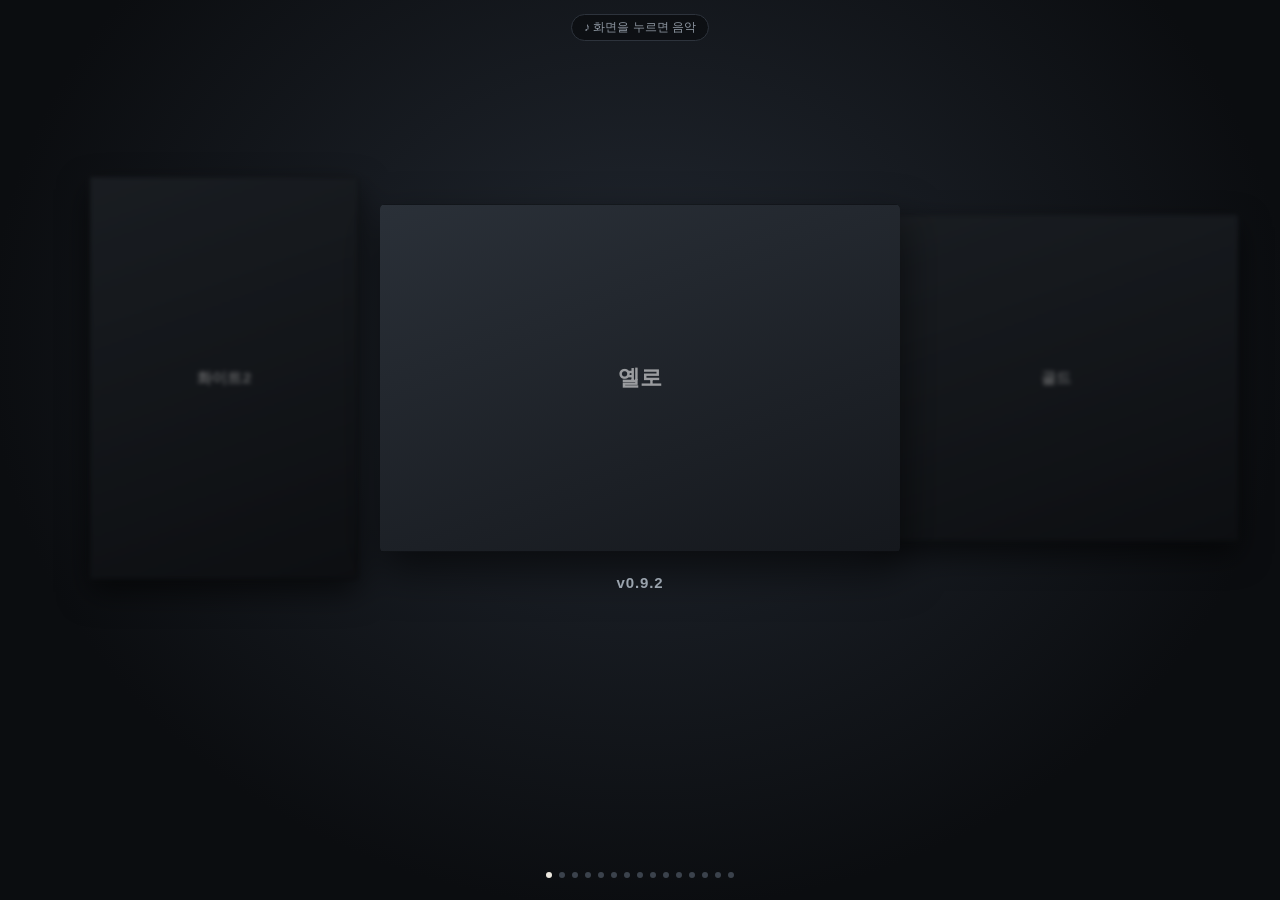
==== web/index.html @ 889077e4 "기라티나 0.1.13(교환 이로치 실제 반영) Co-Authored-By: Claude Opus 5.5 <noreply@anthropic.com> Claude-Session: ht" ====
<!DOCTYPE html>
<!-- mod: first screen — the eight Korean mod builds in release order, one at a time.
     Every slide shows its game's title screen (title/<id>.png) and the middle one plays the music of
     that title screen (title/<id>.m4a, looped) — both cut from the ROMs by tools/make_titles.py, so no
     emulator runs here; a game whose files are missing shows its name and stays silent.
     Swipe, arrow keys or tapping a side slide turns the carousel; tapping the middle asks
     'OO 버전을 시작하시겠습니까?' and 예 opens play.html?game=<id>.
     Sound: browsers allow it only after the first touch or key, so a small hint shows until then. -->
<html lang="ko">
<head>
  <meta charset="utf-8" />
  <meta name="viewport" content="width=device-width, initial-scale=1, viewport-fit=cover, user-scalable=no" />
  <link rel="icon" type="image/svg+xml" href="favicon.svg">
  <title>포켓몬스터</title>
  <style>
    * { box-sizing: border-box; }
    html, body { margin: 0; height: 100%; overflow: hidden; }
    body {
      background: radial-gradient(ellipse at 50% 38%, #222831 0%, #0b0d10 72%) fixed, #0b0d10;
      color: #ece8df;
      font-family: "Malgun Gothic", "Apple SD Gothic Neo", sans-serif;
      -webkit-tap-highlight-color: transparent;
      user-select: none; -webkit-user-select: none;
      touch-action: none;
    }
    #car { position: fixed; inset: 0; --cw: min(74vw, 520px); --step: calc(var(--cw) * 0.8); }
    .slide {
      position: absolute; left: 50%; top: 42%;
      width: var(--cw);
      aspect-ratio: var(--ar);
      transform: translate(-50%, -50%) translateX(calc(var(--off) * var(--step))) scale(var(--sc));
      transition: transform 0.45s cubic-bezier(.2,.8,.2,1), filter 0.45s ease, opacity 0.45s ease;
      filter: blur(var(--blur)) brightness(var(--dim));
      opacity: var(--op);
      background: #000;
      border-radius: 4px;
      box-shadow: 0 18px 44px rgba(0,0,0,0.6);
      overflow: hidden;
      cursor: pointer;
    }
    .slide.tall { width: min(var(--cw), calc(64vh * 2 / 3)); }   /* DS two screens: fit the height too */
    .slide img { position: relative; width: 100%; height: 100%; display: block; image-rendering: pixelated; }
    .slide .blank {
      position: absolute; inset: 0; display: grid; place-items: center;
      font: 700 22px "Malgun Gothic", sans-serif; color: rgba(255,255,255,0.55);
      background: linear-gradient(160deg, #2a3038, #15181d);
    }
    #cap {
      position: fixed; left: 0; right: 0; top: calc(42% + var(--half) + 22px);
      text-align: center; display: grid; gap: 4px;
    }
    /* the title screen already names the game; only the mod version goes under it */
    #cap .meta { font: 600 15px "Malgun Gothic", "Apple SD Gothic Neo", sans-serif; letter-spacing: 0.06em; color: #9aa3ad; }
    #dots { position: fixed; left: 0; right: 0; bottom: calc(env(safe-area-inset-bottom, 0px) + 22px); display: flex; justify-content: center; gap: 7px; }
    #dots i { width: 6px; height: 6px; border-radius: 50%; background: #3b424c; }
    #dots i.on { background: #ece8df; }
    #hint {
      position: fixed; top: calc(env(safe-area-inset-top, 0px) + 14px); left: 50%; transform: translateX(-50%);
      font-size: 12px; color: #8f98a3; background: rgba(0,0,0,0.35); border: 1px solid #2d333c;
      padding: 4px 12px; border-radius: 999px; transition: opacity 0.4s;
    }
    #hint.off { opacity: 0; }
    /* confirm, in the games' own text-box style */
    #scrim { position: fixed; inset: 0; background: rgba(0,0,0,0.45); display: grid; place-items: center; z-index: 5; }
    #scrim[hidden] { display: none; }
    .dialog {
      width: min(88vw, 440px);
      background: #f8f8f0; color: #181818;
      border: 6px double #181818; border-radius: 6px;
      box-shadow: 0 0 0 4px #f8f8f0, 0 14px 0 4px rgba(0,0,0,0.35);
      padding: 18px 20px 14px;
      font: 700 17px/1.55 "Malgun Gothic", "Apple SD Gothic Neo", sans-serif;
    }
    .dialog .opts { display: flex; justify-content: flex-end; gap: 22px; margin-top: 14px; }
    .dialog button {
      font: 700 17px "Malgun Gothic", "Apple SD Gothic Neo", sans-serif; color: #181818;
      background: none; border: 0; padding: 4px 4px 4px 20px; position: relative; touch-action: manipulation;
    }
    .dialog button.sel::before { content: "▶"; position: absolute; left: 0; top: 7px; font-size: 12px; }
    #white { position: fixed; inset: 0; background: #fff; opacity: 0; pointer-events: none; transition: opacity 0.4s ease-in; z-index: 9; }
    #white.on { opacity: 1; }
    /* app: new version notice (only inside the Android app, when app/version.json is newer than the installed app) — a wide card above the dots */
    #upd { position: fixed; left: 16px; right: 16px; bottom: calc(env(safe-area-inset-bottom, 0px) + 84px); z-index: 50; margin: 0 auto; max-width: 440px;
           display: flex; gap: 12px; align-items: center; padding: 12px 12px 12px 16px; border-radius: 16px;
           background: rgba(28,31,38,.94); border: 1px solid rgba(255,255,255,.08); color: #fff; font-family: system-ui, sans-serif;
           box-shadow: 0 10px 30px rgba(0,0,0,.5); backdrop-filter: blur(8px); }
    #upd[hidden] { display: none; }
    #upd .txt { flex: 1; min-width: 0; }
    #upd .t1 { font: 700 15px/1.3 system-ui, sans-serif; }
    #upd .t2 { margin-top: 2px; font: 13px/1.35 system-ui, sans-serif; color: #a9afbb; overflow: hidden; text-overflow: ellipsis; white-space: nowrap; }
    #upd button { flex: none; font: 700 14px system-ui, sans-serif; padding: 9px 16px; border-radius: 999px; border: 0; background: #f2c14e; color: #1a1405; }
    #upd .x { background: transparent; color: #8a909c; padding: 6px; font-size: 18px; }
    /* app: getting a DS game ready (download, save) and what went wrong — drawn here so it looks like the rest */
    #busy { position: fixed; inset: 0; z-index: 60; display: grid; place-items: center; background: rgba(8,9,12,.72); backdrop-filter: blur(6px); }
    #busy[hidden] { display: none; }
    #busy .card { width: min(84vw, 360px); padding: 22px 22px 18px; border-radius: 20px; background: #1c1f26; border: 1px solid rgba(255,255,255,.08);
                  color: #fff; font-family: system-ui, sans-serif; box-shadow: 0 16px 40px rgba(0,0,0,.55); text-align: center; }
    #busy img { width: 100%; border-radius: 10px; image-rendering: pixelated; margin-bottom: 14px; }
    #busy .b1 { font: 700 18px/1.3 system-ui, sans-serif; }
    #busy .b2 { margin-top: 6px; font: 14px/1.45 system-ui, sans-serif; color: #a9afbb; min-height: 20px; }
    #busy .bar { margin-top: 14px; height: 8px; border-radius: 99px; background: #2c313b; overflow: hidden; }
    #busy .bar i { display: block; height: 100%; width: 0; border-radius: 99px; background: linear-gradient(90deg, #f2c14e, #ffdf8a); transition: width .2s; }
    #busy .bar.spin i { width: 35%; animation: busyspin 1.1s ease-in-out infinite; }
    @keyframes busyspin { 0% { transform: translateX(-100%); } 100% { transform: translateX(290%); } }
    #busy button { margin-top: 16px; font: 700 15px system-ui, sans-serif; padding: 10px 28px; border-radius: 999px; border: 0; background: #f2c14e; color: #1a1405; }
    #busy button[hidden], #busy .bar[hidden] { display: none; }
    #busy .btns { display: flex; gap: 10px; justify-content: center; }
    #busy button.ghost { background: #2c313b; color: #e6e8ec; }
    #busy .warn { color: #f2c14e; }
  </style>
</head>
<body>
  <div id="car"></div>
  <div id="cap"><div class="meta" id="meta"></div></div>
  <div id="dots"></div>
  <div id="hint">♪ 화면을 누르면 음악</div>
  <div id="scrim" hidden>
    <div class="dialog" role="dialog" aria-modal="true" aria-labelledby="ask">
      <div id="ask"></div>
      <div class="opts"><button id="yes" class="sel">예</button><button id="no">아니오</button></div>
    </div>
  </div>
  <div id="white"></div>
  <div id="busy" hidden><div class="card"><img id="busyImg" alt=""><div class="b1" id="busyT"></div><div class="b2" id="busyS"></div>
    <div class="bar spin" id="busyBar"><i></i></div><div class="btns"><button id="busyNo" class="ghost" type="button" hidden>취소</button><button id="busyOk" type="button" hidden>확인</button></div></div></div>
  <div id="upd" hidden><div class="txt"><div class="t1" id="updText"></div><div class="t2" id="updNote"></div></div><button id="updGet" type="button">받기</button><button class="x" id="updX" type="button" aria-label="닫기">✕</button></div>
  <script>
    // Android app: it calls these while it gets a DS game ready (ratio 0..1, or -1 = not known yet) and when something went wrong
    window.appBusy = (game, title, text, ratio) => {
      const b = document.getElementById('busy');
      const img = document.getElementById('busyImg');
      img.style.display = game ? '' : 'none';
      if (game) { img.onerror = () => { img.style.display = 'none'; }; img.src = `title/${game}.png`; }
      document.getElementById('busyT').textContent = title;
      // lines: the app separates them with a line break (older apps: a comma before '처음 한 번만 받아요')
      const sEl = document.getElementById('busyS');
      sEl.innerHTML = '';
      String(text).replace(', 처음 한 번만 받아요', String.fromCharCode(10) + '처음 한 번만 받아요').split(String.fromCharCode(10))
        .forEach((line) => { const d = document.createElement('div'); d.textContent = line; sEl.appendChild(d); });
      const bar = document.getElementById('busyBar');
      bar.hidden = false; bar.classList.toggle('spin', !(ratio >= 0));
      bar.firstElementChild.style.width = ratio >= 0 ? `${Math.round(ratio * 100)}%` : '';
      document.getElementById('busyOk').hidden = true;
      document.getElementById('busyNo').hidden = true;
      b.hidden = false;
    };
    // before a big first download on mobile data: ask (the app goes on with PokeApp.romOk(game) or stops)
    window.appConfirm = (game, title, text, okLabel) => {
      window.appBusy(game, title, '', -1);
      const sEl = document.getElementById('busyS');
      sEl.innerHTML = '';
      text.split(String.fromCharCode(10)).forEach((line, i) => { const d = document.createElement('div'); d.textContent = line; if (i === 0) d.className = 'warn'; sEl.appendChild(d); });
      document.getElementById('busyBar').hidden = true;
      const ok = document.getElementById('busyOk'), no = document.getElementById('busyNo');
      ok.textContent = okLabel; ok.hidden = false; no.hidden = false;
      ok.onclick = () => { ok.textContent = '확인'; PokeApp.romOk(game); };
      no.onclick = () => { ok.textContent = '확인'; document.getElementById('busy').hidden = true; document.getElementById('white').classList.remove('on'); };
    };
    window.appBusyEnd = () => { document.getElementById('busy').hidden = true; };
    window.appError = (title, text) => {
      document.getElementById('busyT').textContent = title;
      document.getElementById('busyS').textContent = text;
      document.getElementById('busyBar').hidden = true;
      const ok = document.getElementById('busyOk');
      document.getElementById('busyNo').hidden = true;
      ok.textContent = '확인'; ok.hidden = false; ok.onclick = () => { document.getElementById('busy').hidden = true; document.getElementById('white').classList.remove('on'); };
      document.getElementById('busy').hidden = false;
    };
    // Android app: compare the installed app with app/version.json ({code, note}) and offer the new one
    (async () => {
      const A = window.PokeApp;
      if (!A || !A.appVersion) return;
      try {
        const v = await (await fetch('app/version.json', { cache: 'no-store' })).json();
        if (!(v.code > A.appVersion())) return;
        document.getElementById('updText').textContent = `새 버전이 나왔어요 (v${v.name || v.code})`;
        document.getElementById('updNote').textContent = v.note || '';
        document.getElementById('upd').hidden = false;
        document.getElementById('updGet').onclick = () => { A.update(); document.getElementById('updText').textContent = '받는 중…'; document.getElementById('updNote').textContent = '다 받으면 설치 화면이 떠요'; };
        document.getElementById('updX').onclick = () => { document.getElementById('upd').hidden = true; };
      } catch (e) {}
    })();
  </script>

  <script>
    // release order; ar = screen aspect (Game Boy Color 10:9, Advance 3:2, DS two screens 2:3)
    const GAMES = [
      { id: 'yellow',    name: '옐로',       meta: 'v0.9.2',  ar: '3 / 2' },
      { id: 'gold',      name: '골드',       meta: 'v2.3.0',  ar: '10 / 9' },
      { id: 'silver',    name: '실버',       meta: 'v2.3.0',  ar: '10 / 9' },
      { id: 'ruby',      name: '루비',       meta: 'v2.1.0',  ar: '3 / 2' },
      { id: 'sapphire',  name: '사파이어',   meta: 'v2.1.0',  ar: '3 / 2' },
      { id: 'firered',   name: '파이어레드', meta: 'v2.1.0',  ar: '3 / 2' },
      { id: 'leafgreen', name: '리프그린',   meta: 'v2.1.0',  ar: '3 / 2' },
      { id: 'emerald',   name: '에메랄드',   meta: 'v2.2.0',  ar: '3 / 2' },
      { id: 'diamond',   name: '디아루가',   meta: 'v0.1.11',  ar: '2 / 3' },
      { id: 'pearl',     name: '펄기아',     meta: 'v0.1.11',  ar: '2 / 3' },
      { id: 'platinum',  name: '기라티나',   meta: 'v0.1.13',  ar: '2 / 3' },
      { id: 'heartgold', name: '하트골드',   meta: 'v0.1.9',  ar: '2 / 3' },
      { id: 'soulsilver', name: '소울실버',  meta: 'v0.1.9',  ar: '2 / 3' },
      { id: 'black2',    name: '블랙2',      meta: 'v0.1.4',  ar: '2 / 3' },
      { id: 'white2',    name: '화이트2',    meta: 'v0.1.4',  ar: '2 / 3' },
    ];
    const $ = (s) => document.querySelector(s);
    const store = {
      get(k) { try { return localStorage.getItem(k); } catch (e) { return null; } },
      set(k, v) { try { localStorage.setItem(k, v); } catch (e) {} },
    };
    // start on the game picked last time, else the first one
    let cur = Math.max(0, GAMES.findIndex((g) => g.id === store.get('shelf_game')));
    // Android app: its WebView may play without a touch — music from the start, like an app's own music
    let soundOn = !!window.PokeApp;
    if (soundOn) $('#hint').classList.add('off');

    // slides: the title screen over the game's name (the name shows when the picture is missing)
    const car = $('#car');
    const slides = GAMES.map((g, i) => {
      const el = document.createElement('div');
      el.className = 'slide';
      el.style.setProperty('--ar', g.ar);
      if (g.ar === '2 / 3') el.classList.add('tall');
      el.setAttribute('role', 'button');
      el.setAttribute('aria-label', `포켓몬스터 ${g.name}`);
      el.innerHTML = `<div class="blank">${g.name}</div><img src="title/${g.id}.png" alt="">`;
      el.querySelector('img').addEventListener('error', (e) => e.target.remove());
      el.addEventListener('click', () => {
        const d = rel(i);
        if (d === 0) ask(); else go(d);
      });
      car.appendChild(el);
      return el;
    });
    GAMES.forEach(() => $('#dots').appendChild(document.createElement('i')));

    // the middle game's title music, looped from its start each time the game comes to the middle;
    // one element for all, so a phone that let it play once keeps letting it
    const APP_BGM = 'firered';   // 판 선택 화면 음악(한 곡, 사용자 결정 파이어레드) — title/<이 이름>.m4a
    const bgm = new Audio();
    bgm.loop = true;
    bgm.preload = 'auto';
    let bgmId = null;
    // Android app: a DS game opens in the app's own screen and this page stays behind it (no page change) —
    // so the white is taken off again and the music waits until the page is touched again (사용자 신고 2026-11-17: 판 바꿀 때 흰 화면)
    // Android app: it calls these when this screen is covered (the DS game opened, home key) and shown again
    let appPaused = false;
    window.appPause = () => { appPaused = true; bgm.pause(); };
    window.appResume = () => { appPaused = false; music(); };
    function music() {
      if (!soundOn || document.hidden || appPaused || $('#white').classList.contains('on')) { bgm.pause(); return; }
      // one tune for the whole first screen, like an app's own music — it keeps playing across cards (사용자 2026-11-17)
      if (!bgmId) { bgmId = APP_BGM; bgm.src = `title/${APP_BGM}.m4a`; }
      bgm.volume = 1;
      bgm.play().catch(() => {});
    }
    document.addEventListener('visibilitychange', music);

    function rel(i) {
      const n = GAMES.length;
      let d = (i - cur + n) % n;
      if (d > n / 2) d -= n;
      return d;
    }
    function layout() {
      slides.forEach((el, i) => {
        const d = rel(i);
        const near = Math.abs(d) <= 1;
        el.style.setProperty('--off', d);
        el.style.setProperty('--sc', d === 0 ? 1 : 0.7);
        el.style.setProperty('--blur', d === 0 ? '0px' : '3px');
        el.style.setProperty('--dim', d === 0 ? 1 : 0.6);
        el.style.setProperty('--op', near ? 1 : 0);
        el.style.zIndex = d === 0 ? 2 : 1;
        el.style.pointerEvents = near ? '' : 'none';
      });
      const g = GAMES[cur];
      $('#meta').textContent = g.meta;
      document.documentElement.style.setProperty('--half', `${slides[cur].offsetHeight / 2}px`);
      [...$('#dots').children].forEach((d, i) => d.classList.toggle('on', i === cur));
      store.set('shelf_game', g.id);
      music();
    }
    function go(d) { cur = (cur + d + GAMES.length) % GAMES.length; layout(); }

    // first touch or key: sound on (browser rule); a touch also restarts music a phone paused
    function unlock() {
      if (!soundOn) { soundOn = true; $('#hint').classList.add('off'); }
      if (bgm.paused) music();
    }
    addEventListener('pointerdown', unlock, { capture: true });
    addEventListener('keydown', unlock, { capture: true });

    // swipe
    let sx = null, sy = null;
    addEventListener('pointerdown', (e) => { sx = e.clientX; sy = e.clientY; });
    addEventListener('pointerup', (e) => {
      if (sx === null || !$('#scrim').hidden) return;
      const dx = e.clientX - sx, dy = e.clientY - sy;
      sx = null;
      if (Math.abs(dx) > 40 && Math.abs(dx) > Math.abs(dy)) {
        go(dx < 0 ? 1 : -1);
        suppressClick = true; setTimeout(() => { suppressClick = false; }, 0);
      }
    });
    let suppressClick = false;
    addEventListener('click', (e) => { if (suppressClick) { e.stopPropagation(); e.preventDefault(); } }, true);

    // confirm
    let sel = 'yes';
    function setSel(s) { sel = s; $('#yes').classList.toggle('sel', s === 'yes'); $('#no').classList.toggle('sel', s === 'no'); }
    function ask() {
      $('#ask').textContent = `포켓몬스터 ${GAMES[cur].name} 버전을 시작하시겠습니까?`;
      $('#scrim').hidden = false; setSel('yes');
    }
    function close() { $('#scrim').hidden = true; }
    function start() {
      close();
      // Android app, DS game: the app gets it ready (download card here) and opens its own screen — the music goes on
      // until then (사용자 2026-11-17: 플레이하기 전까지 대표 음악 유지), no white
      if (window.PokeApp && GAMES[cur].ar === '2 / 3') { location.href = `play.html?game=${GAMES[cur].id}`; return; }
      $('#white').classList.add('on');
      // the music fades with the white (phones that fix the volume just stop it at the end)
      const fade = setInterval(() => {
        bgm.volume = Math.max(0, bgm.volume - 0.1);
        if (bgm.volume === 0) { clearInterval(fade); bgm.pause(); }
      }, 40);
      setTimeout(() => { clearInterval(fade); bgm.pause(); location.href = `play.html?game=${GAMES[cur].id}`; }, 420);
    }
    $('#yes').addEventListener('click', start);
    $('#no').addEventListener('click', close);
    $('#yes').addEventListener('pointerenter', () => setSel('yes'));
    $('#no').addEventListener('pointerenter', () => setSel('no'));
    $('#scrim').addEventListener('click', (e) => { if (e.target.id === 'scrim') close(); });
    addEventListener('keydown', (e) => {
      if (!$('#scrim').hidden) {
        if (e.key === 'ArrowLeft' || e.key === 'ArrowRight') { setSel(sel === 'yes' ? 'no' : 'yes'); e.preventDefault(); }
        else if (e.key === 'Enter' || e.key === ' ') { (sel === 'yes' ? start : close)(); e.preventDefault(); }
        else if (e.key === 'Escape') close();
        return;
      }
      if (e.key === 'ArrowLeft') go(-1);
      else if (e.key === 'ArrowRight') go(1);
      else if (e.key === 'Enter' || e.key === ' ') { ask(); e.preventDefault(); }
    });
    // back button: undo the white fade and play the middle game's music again
    addEventListener('pageshow', () => { $('#white').classList.remove('on'); music(); });

    layout();
    addEventListener('resize', layout);
  </script>
</body>
</html>
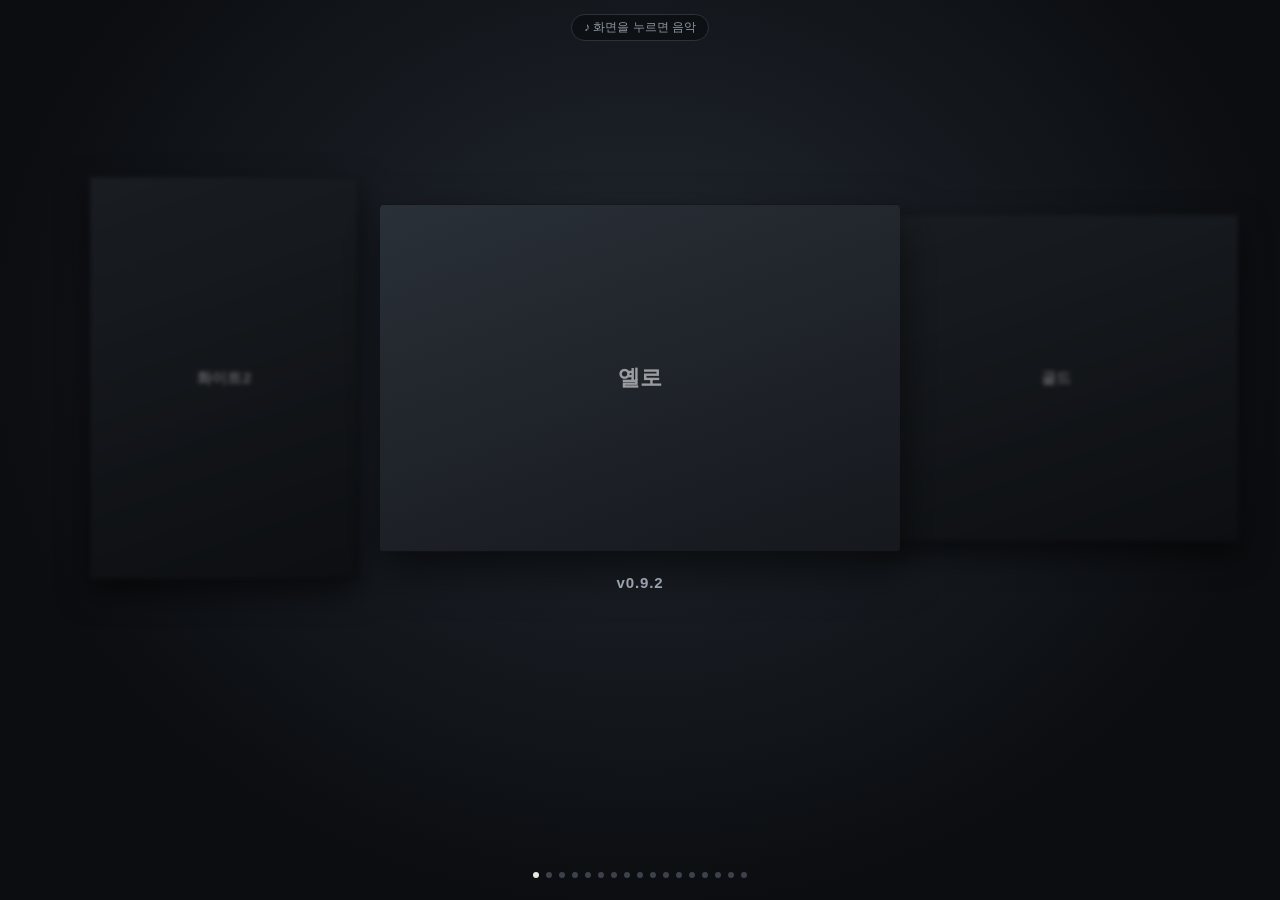
==== commit 94f8cbae: "블랙·화이트 카드(개조판 0.1.0, 세이브 칸 black·white) Co-Authored-By: Claude Opus 5.5 <noreply@anthropic.com> Clau" ====
--- a/web/index.html
+++ b/web/index.html
@@ -186,20 +186,22 @@
     // release order; ar = screen aspect (Game Boy Color 10:9, Advance 3:2, DS two screens 2:3)
     const GAMES = [
       { id: 'yellow',    name: '옐로',       meta: 'v0.9.2',  ar: '3 / 2' },
-      { id: 'gold',      name: '골드',       meta: 'v2.3.0',  ar: '10 / 9' },
-      { id: 'silver',    name: '실버',       meta: 'v2.3.0',  ar: '10 / 9' },
+      { id: 'gold',      name: '골드',       meta: 'v2.3.1',  ar: '10 / 9' },
+      { id: 'silver',    name: '실버',       meta: 'v2.3.1',  ar: '10 / 9' },
       { id: 'ruby',      name: '루비',       meta: 'v2.1.0',  ar: '3 / 2' },
       { id: 'sapphire',  name: '사파이어',   meta: 'v2.1.0',  ar: '3 / 2' },
       { id: 'firered',   name: '파이어레드', meta: 'v2.1.0',  ar: '3 / 2' },
       { id: 'leafgreen', name: '리프그린',   meta: 'v2.1.0',  ar: '3 / 2' },
       { id: 'emerald',   name: '에메랄드',   meta: 'v2.2.0',  ar: '3 / 2' },
-      { id: 'diamond',   name: '디아루가',   meta: 'v0.1.11',  ar: '2 / 3' },
-      { id: 'pearl',     name: '펄기아',     meta: 'v0.1.11',  ar: '2 / 3' },
-      { id: 'platinum',  name: '기라티나',   meta: 'v0.1.13',  ar: '2 / 3' },
-      { id: 'heartgold', name: '하트골드',   meta: 'v0.1.9',  ar: '2 / 3' },
-      { id: 'soulsilver', name: '소울실버',  meta: 'v0.1.9',  ar: '2 / 3' },
-      { id: 'black2',    name: '블랙2',      meta: 'v0.1.4',  ar: '2 / 3' },
-      { id: 'white2',    name: '화이트2',    meta: 'v0.1.4',  ar: '2 / 3' },
+      { id: 'diamond',   name: '디아루가',   meta: 'v0.1.12',  ar: '2 / 3' },
+      { id: 'pearl',     name: '펄기아',     meta: 'v0.1.12',  ar: '2 / 3' },
+      { id: 'platinum',  name: '기라티나',   meta: 'v0.1.14',  ar: '2 / 3' },
+      { id: 'heartgold', name: '하트골드',   meta: 'v0.1.11',  ar: '2 / 3' },
+      { id: 'soulsilver', name: '소울실버',  meta: 'v0.1.11',  ar: '2 / 3' },
+      { id: 'black',     name: '블랙',       meta: 'v0.1.0',  ar: '2 / 3' },
+      { id: 'white',     name: '화이트',     meta: 'v0.1.0',  ar: '2 / 3' },
+      { id: 'black2',    name: '블랙2',      meta: 'v0.1.6',  ar: '2 / 3' },
+      { id: 'white2',    name: '화이트2',    meta: 'v0.1.6',  ar: '2 / 3' },
     ];
     const $ = (s) => document.querySelector(s);
     const store = {
